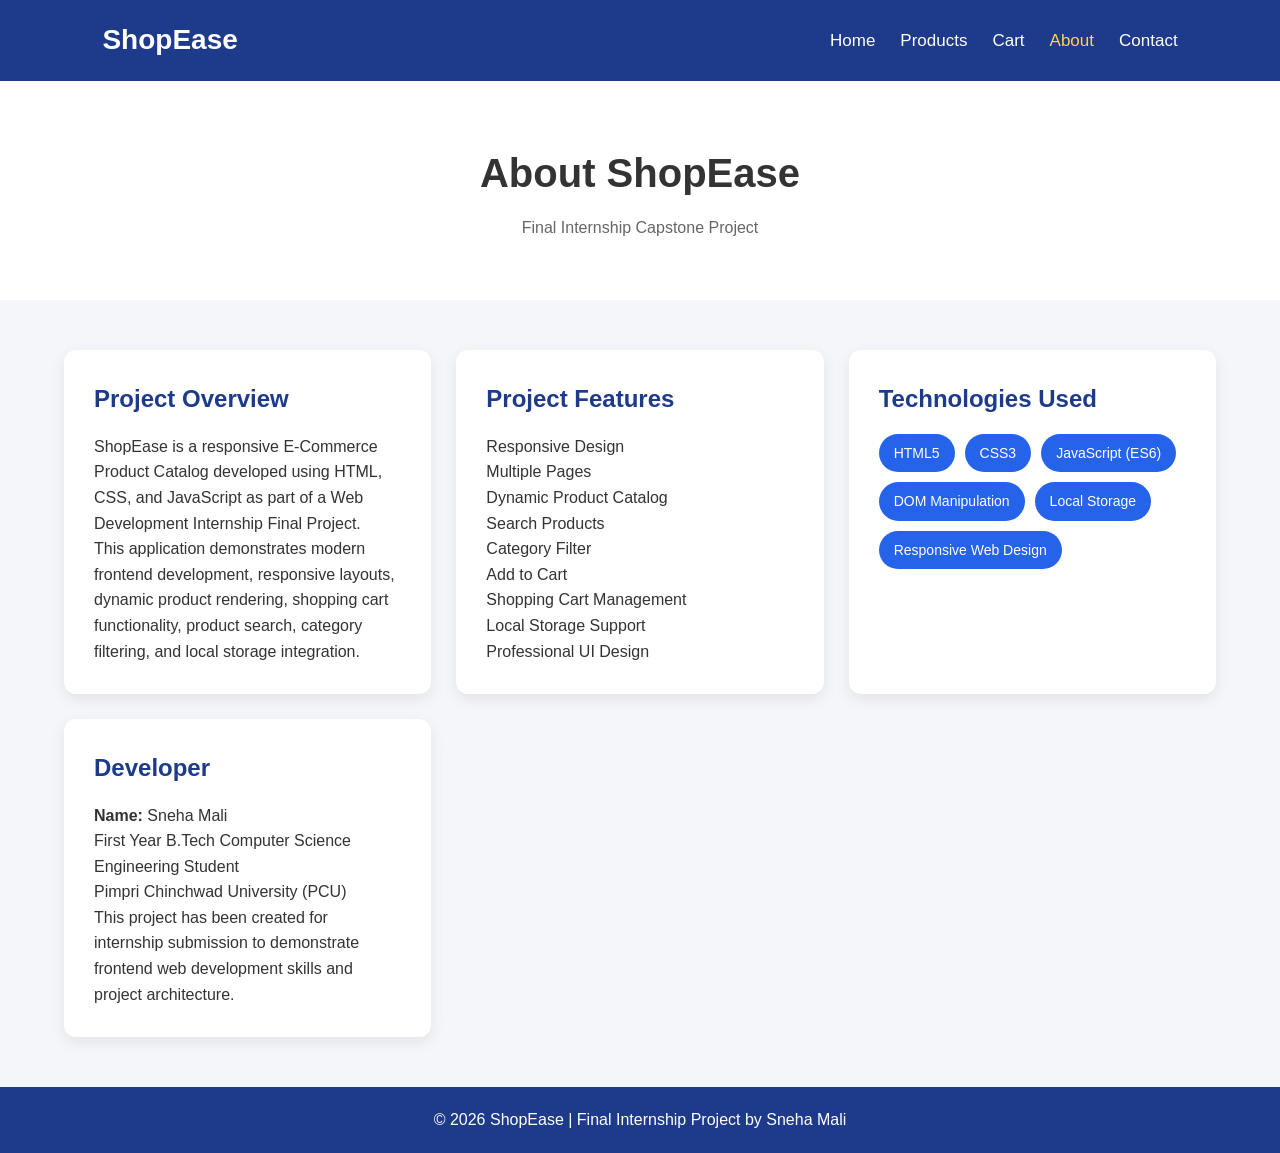
==== about.html @ 3e5f9ddf "Add files via upload" ====
<!DOCTYPE html>
<html lang="en">
<head>
    <meta charset="UTF-8">
    <meta name="viewport" content="width=device-width, initial-scale=1.0">
    <title>About | ShopEase</title>
    <link rel="stylesheet" href="style.css">
</head>
<body>

<header>
    <nav class="navbar">
        <h2 class="logo">ShopEase</h2>

        <ul class="nav-links">
            <li><a href="index.html">Home</a></li>
            <li><a href="products.html">Products</a></li>
            <li><a href="cart.html">Cart</a></li>
            <li><a href="about.html" class="active">About</a></li>
            <li><a href="contact.html">Contact</a></li>
        </ul>
    </nav>
</header>

<section class="page-header">
    <h1>About ShopEase</h1>
    <p>Final Internship Capstone Project</p>
</section>

<section class="about-section">

    <div class="about-card">

        <h2>Project Overview</h2>

        <p>
            ShopEase is a responsive E-Commerce Product Catalog developed
            using HTML, CSS, and JavaScript as part of a Web Development
            Internship Final Project.
        </p>

        <p>
            This application demonstrates modern frontend development,
            responsive layouts, dynamic product rendering, shopping cart
            functionality, product search, category filtering, and
            local storage integration.
        </p>

    </div>

    <div class="about-card">

        <h2>Project Features</h2>

        <ul>

            <li>Responsive Design</li>

            <li>Multiple Pages</li>

            <li>Dynamic Product Catalog</li>

            <li>Search Products</li>

            <li>Category Filter</li>

            <li>Add to Cart</li>

            <li>Shopping Cart Management</li>

            <li>Local Storage Support</li>

            <li>Professional UI Design</li>

        </ul>

    </div>

    <div class="about-card">

        <h2>Technologies Used</h2>

        <div class="skills">

            <span>HTML5</span>

            <span>CSS3</span>

            <span>JavaScript (ES6)</span>

            <span>DOM Manipulation</span>

            <span>Local Storage</span>

            <span>Responsive Web Design</span>

        </div>

    </div>

    <div class="about-card">

        <h2>Developer</h2>

        <p><strong>Name:</strong> Sneha Mali</p>

        <p>
            First Year B.Tech Computer Science Engineering Student
        </p>

        <p>
            Pimpri Chinchwad University (PCU)
        </p>

        <p>
            This project has been created for internship submission to
            demonstrate frontend web development skills and project architecture.
        </p>

    </div>

</section>

<footer>
    <p>
        © 2026 ShopEase | Final Internship Project by Sneha Mali 
    </p>
</footer>

</body>
</html>
---- style.css ----
*{
    margin:0;
    padding:0;
    box-sizing:border-box;
    font-family:'Poppins',sans-serif;
}

body{
    background:#f4f6f9;
    color:#333;
    line-height:1.6;
}

a{
    text-decoration:none;
}

ul{
    list-style:none;
}

/* Navbar */

.navbar{
    display:flex;
    justify-content:space-between;
    align-items:center;
    background:#1e3a8a;
    color:#fff;
    padding:18px 8%;
    position:sticky;
    top:0;
    z-index:100;
}

.logo{
    font-size:28px;
    font-weight:bold;
}

.nav-links{
    display:flex;
    gap:25px;
}

.nav-links a{
    color:white;
    font-size:17px;
    transition:.3s;
}

.nav-links a:hover,
.nav-links .active{
    color:#ffd54f;
}

/* Hero */

.hero{
    height:90vh;
    display:flex;
    justify-content:center;
    align-items:center;
    text-align:center;
    background:linear-gradient(135deg,#2563eb,#4f46e5);
    color:white;
}

.hero-content{
    max-width:700px;
}

.hero h1{
    font-size:50px;
    margin-bottom:15px;
}

.hero h2{
    font-size:32px;
    margin-bottom:20px;
}

.hero p{
    font-size:18px;
    margin-bottom:30px;
}

.btn{
    display:inline-block;
    padding:14px 35px;
    background:#ffd54f;
    color:#000;
    border-radius:8px;
    font-weight:600;
    transition:.3s;
}

.btn:hover{
    background:#ffc107;
}

/* Page Header */

.page-header{
    text-align:center;
    padding:60px 20px;
    background:white;
}

.page-header h1{
    font-size:40px;
    margin-bottom:10px;
}

.page-header p{
    color:#666;
}

/* Features */

.features{
    padding:70px 8%;
}

.features h2{
    text-align:center;
    margin-bottom:40px;
}

.feature-container{
    display:grid;
    grid-template-columns:repeat(auto-fit,minmax(250px,1fr));
    gap:25px;
}

.feature-box{
    background:white;
    padding:30px;
    border-radius:12px;
    box-shadow:0 10px 25px rgba(0,0,0,.08);
    transition:.3s;
}

.feature-box:hover{
    transform:translateY(-8px);
}

.feature-box h3{
    margin-bottom:15px;
    color:#1e3a8a;
}

/* Search */

.controls{
    display:flex;
    justify-content:center;
    gap:20px;
    flex-wrap:wrap;
    margin:40px 0;
}

.controls input,
.controls select{
    padding:12px;
    width:280px;
    border:1px solid #ccc;
    border-radius:8px;
    outline:none;
}
/* Product Grid */

.product-grid{
    width:90%;
    margin:40px auto;
    display:grid;
    grid-template-columns:repeat(auto-fit,minmax(260px,1fr));
    gap:30px;
}

.product-card{
    background:#fff;
    border-radius:12px;
    overflow:hidden;
    box-shadow:0 10px 20px rgba(0,0,0,0.08);
    transition:0.3s;
}

.product-card:hover{
    transform:translateY(-8px);
}

.product-card img{
    width:100%;
    height:220px;
    object-fit:cover;
}

.product-info{
    padding:20px;
}

.product-info h3{
    margin-bottom:10px;
    color:#1e3a8a;
}

.product-info p{
    margin:8px 0;
    color:#666;
}

.price{
    font-size:22px;
    color:#16a34a;
    font-weight:bold;
}

.product-info button{
    width:100%;
    margin-top:15px;
    padding:12px;
    border:none;
    background:#2563eb;
    color:#fff;
    border-radius:8px;
    cursor:pointer;
    transition:0.3s;
}

.product-info button:hover{
    background:#1d4ed8;
}

/* Cart */

.cart-container{
    width:90%;
    margin:40px auto;
}

.cart-table{
    width:100%;
    border-collapse:collapse;
    background:#fff;
    box-shadow:0 5px 15px rgba(0,0,0,0.08);
}

.cart-table th,
.cart-table td{
    padding:15px;
    text-align:center;
    border-bottom:1px solid #ddd;
}

.cart-table th{
    background:#2563eb;
    color:white;
}

.cart-summary{
    margin-top:30px;
    background:#fff;
    padding:25px;
    border-radius:10px;
    box-shadow:0 5px 15px rgba(0,0,0,0.08);
}

.cart-summary h2{
    margin-bottom:20px;
}

.cart-summary p{
    margin:10px 0;
    font-size:18px;
}

.cart-summary button{
    margin-top:15px;
    width:100%;
    padding:12px;
    border:none;
    border-radius:8px;
    background:#2563eb;
    color:white;
    cursor:pointer;
    transition:0.3s;
}

.cart-summary button:hover{
    background:#1d4ed8;
}

#clearCartBtn{
    background:#dc2626;
}

#clearCartBtn:hover{
    background:#b91c1c;
}

/* About */

.about-section{
    width:90%;
    margin:50px auto;
    display:grid;
    grid-template-columns:repeat(auto-fit,minmax(300px,1fr));
    gap:25px;
}

.about-card{
    background:white;
    padding:30px;
    border-radius:12px;
    box-shadow:0 5px 15px rgba(0,0,0,0.08);
}

.about-card h2{
    margin-bottom:15px;
    color:#1e3a8a;
}

.skills{
    display:flex;
    flex-wrap:wrap;
    gap:10px;
    margin-top:15px;
}

.skills span{
    background:#2563eb;
    color:white;
    padding:8px 15px;
    border-radius:20px;
    font-size:14px;
}

/* Contact */

.contact-section{
    width:90%;
    margin:50px auto;
    display:grid;
    grid-template-columns:1fr 1fr;
    gap:30px;
}

.contact-info,
.contact-form{
    background:white;
    padding:30px;
    border-radius:12px;
    box-shadow:0 5px 15px rgba(0,0,0,0.08);
}

.contact-info p{
    margin:15px 0;
}

.contact-form input,
.contact-form textarea{
    width:100%;
    padding:12px;
    margin-bottom:15px;
    border:1px solid #ccc;
    border-radius:8px;
    outline:none;
}

.contact-form textarea{
    resize:none;
    height:150px;
}

.contact-form button{
    width:100%;
    padding:12px;
    border:none;
    background:#2563eb;
    color:white;
    border-radius:8px;
    cursor:pointer;
}

.contact-form button:hover{
    background:#1d4ed8;
}

/* Footer */

footer{
    background:#1e3a8a;
    color:white;
    text-align:center;
    padding:20px;
    margin-top:50px;
}

/* Responsive */

@media(max-width:768px){

.navbar{
    flex-direction:column;
    gap:15px;
}

.nav-links{
    flex-wrap:wrap;
    justify-content:center;
}

.hero h1{
    font-size:35px;
}

.hero h2{
    font-size:24px;
}

.contact-section{
    grid-template-columns:1fr;
}

.cart-table{
    display:block;
    overflow-x:auto;
}

}
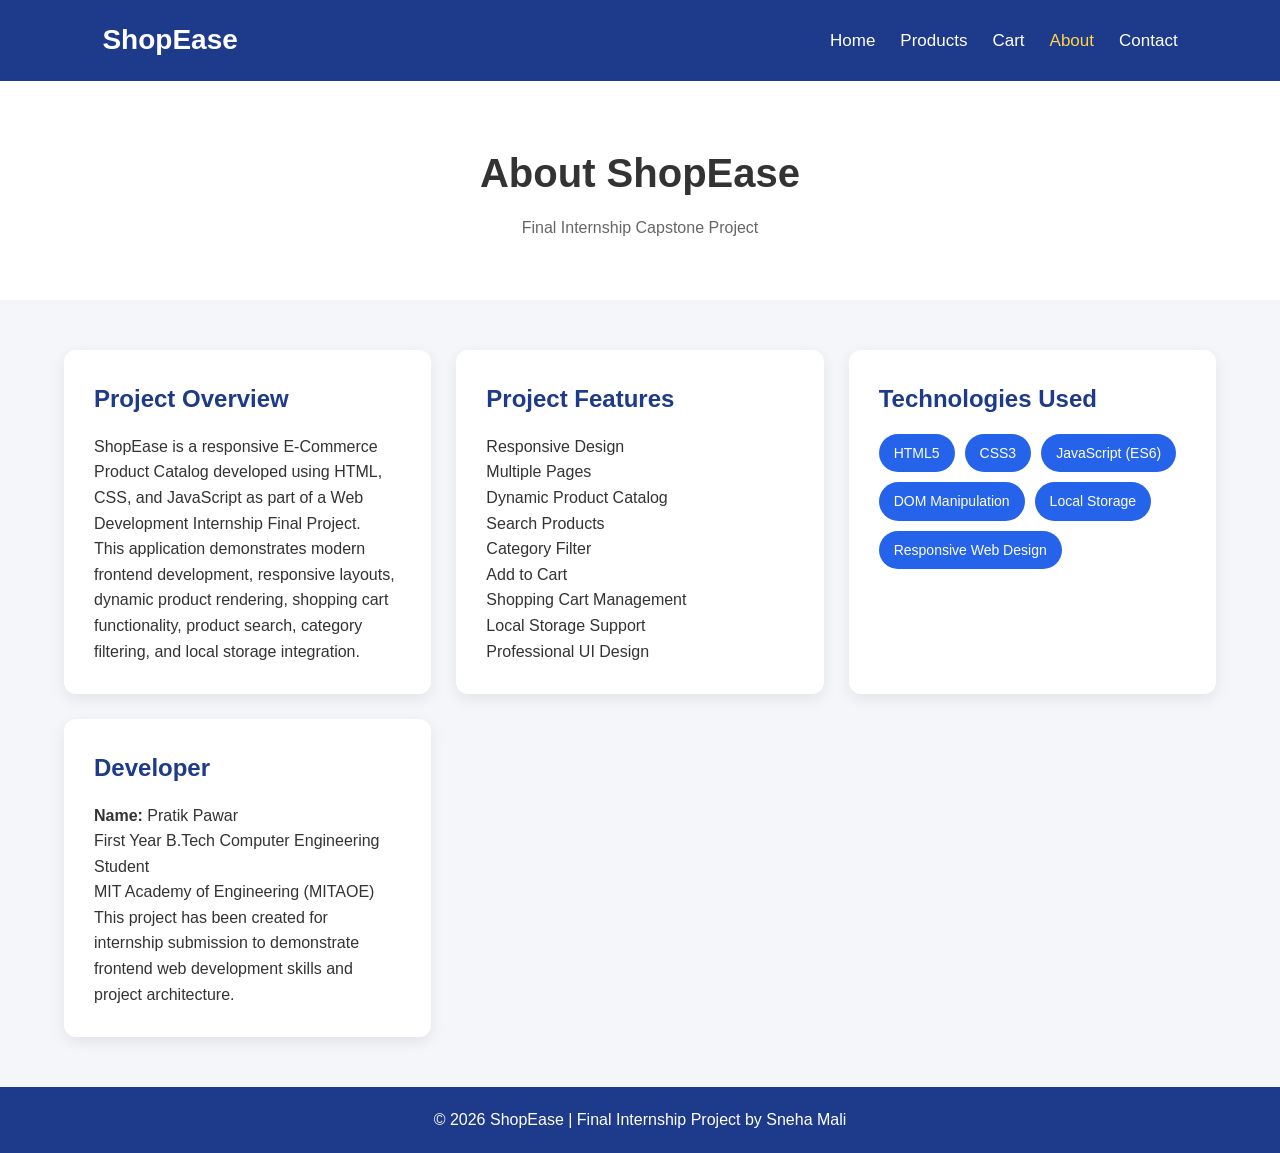
==== commit 00882de2: "Update about.html" ====
--- a/about.html
+++ b/about.html
@@ -102,14 +102,14 @@
 
         <h2>Developer</h2>
 
-        <p><strong>Name:</strong> Sneha Mali</p>
+        <p><strong>Name:</strong> Pratik Pawar</p>
 
         <p>
-            First Year B.Tech Computer Science Engineering Student
+            First Year B.Tech Computer Engineering Student
         </p>
 
         <p>
-            Pimpri Chinchwad University (PCU)
+            MIT Academy of Engineering (MITAOE)
         </p>
 
         <p>
@@ -123,9 +123,9 @@
 
 <footer>
     <p>
-        © 2026 ShopEase | Final Internship Project by Sneha Mali 
+        © 2026 ShopEase | Final Internship Project by Sneha Mali
     </p>
 </footer>
 
 </body>
-</html>+</html>
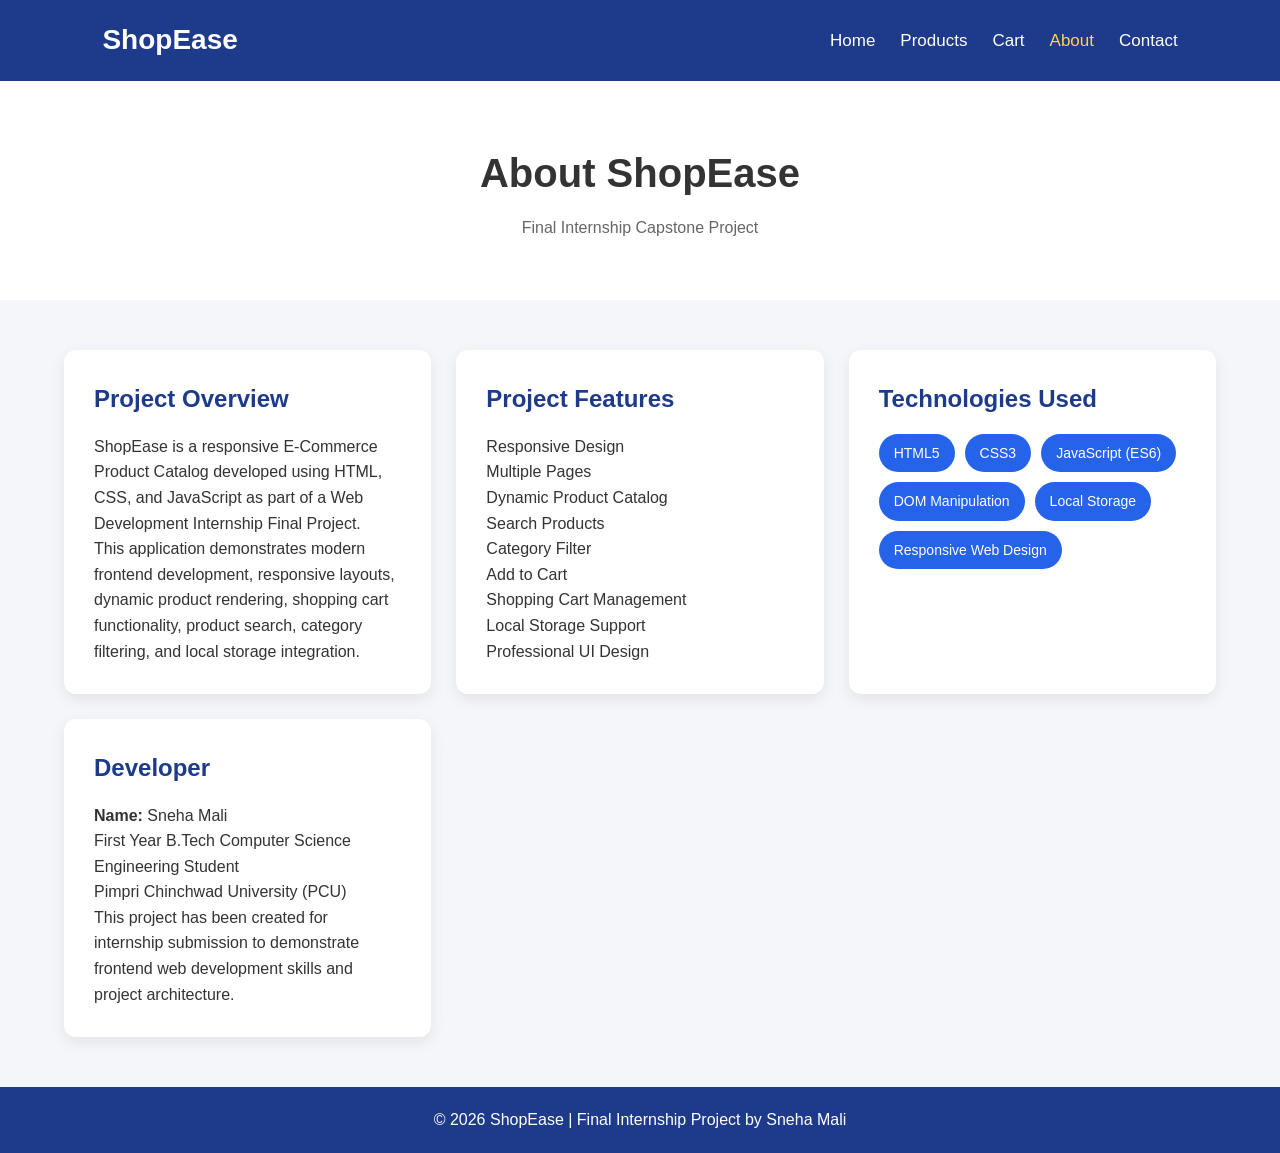
==== commit f8cca85e: "Update about.html" ====
--- a/about.html
+++ b/about.html
@@ -102,14 +102,14 @@
 
         <h2>Developer</h2>
 
-        <p><strong>Name:</strong> Pratik Pawar</p>
+        <p><strong>Name:</strong> Sneha Mali</p>
 
         <p>
-            First Year B.Tech Computer Engineering Student
+            First Year B.Tech Computer Science Engineering Student
         </p>
 
         <p>
-            MIT Academy of Engineering (MITAOE)
+            Pimpri Chinchwad University (PCU)
         </p>
 
         <p>
